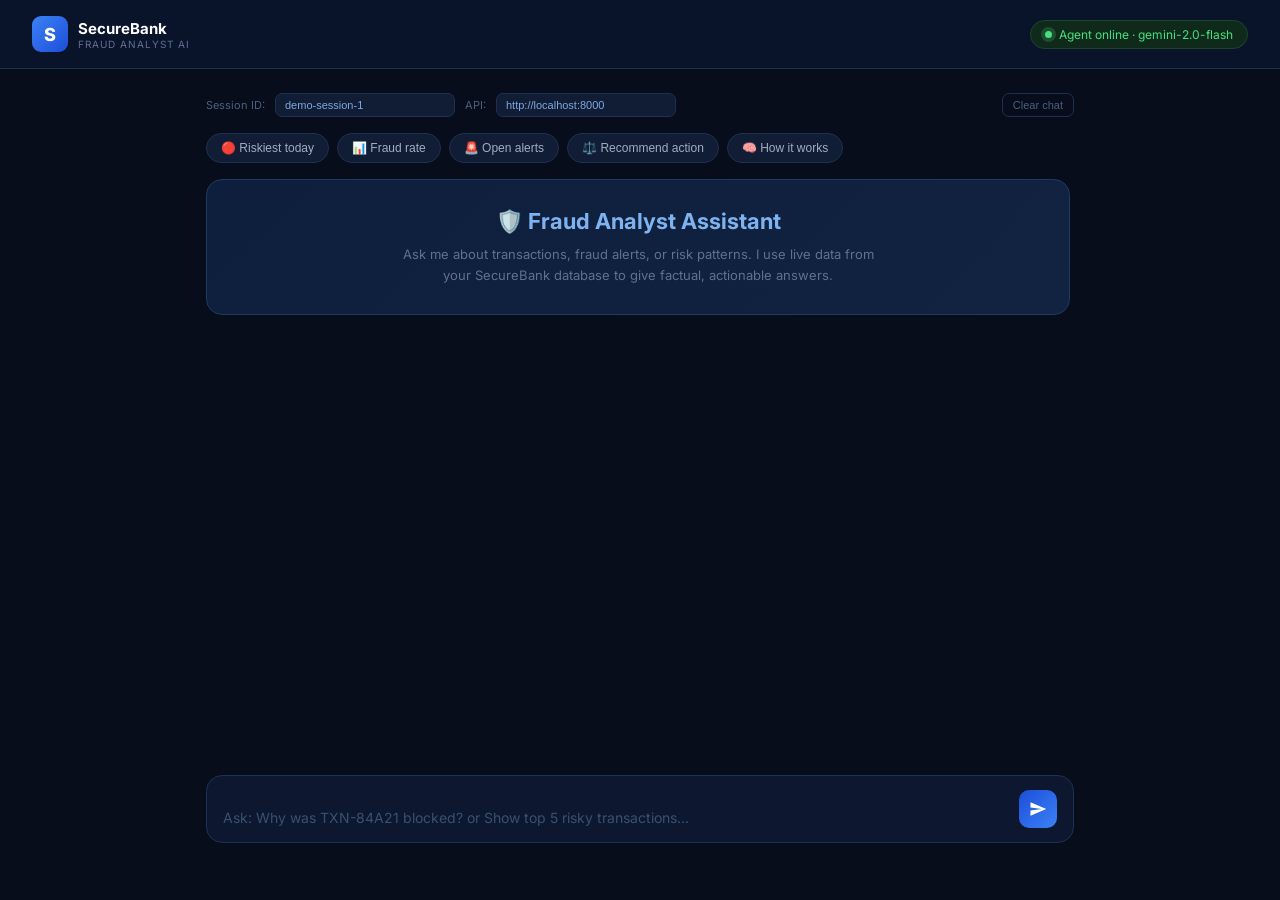
==== backend/agent_chat.html @ fdf643be "Add full project files: frontend, backend, ML models, and presentation" ====
﻿<!DOCTYPE html>
<html lang="en">
<head>
  <meta charset="UTF-8">
  <meta name="viewport" content="width=device-width, initial-scale=1.0">
  <title>SecureBank | Fraud Analyst AI</title>
  <link rel="preconnect" href="https://fonts.googleapis.com">
  <link href="https://fonts.googleapis.com/css2?family=Inter:wght@300;400;500;600;700&display=swap" rel="stylesheet">
  <style>
    *, *::before, *::after { box-sizing: border-box; margin: 0; padding: 0; }
    html, body { height: 100%; font-family: Inter, sans-serif; }

    body {
      background: #070d1a;
      color: #e2e8f0;
      display: flex;
      flex-direction: column;
      align-items: center;
      min-height: 100vh;
    }

    /* ── Top bar ── */
    header {
      width: 100%;
      padding: 16px 32px;
      background: rgba(11,23,48,0.8);
      backdrop-filter: blur(12px);
      border-bottom: 1px solid #1e3050;
      display: flex;
      align-items: center;
      justify-content: space-between;
      position: sticky;
      top: 0;
      z-index: 10;
    }
    .brand { display: flex; align-items: center; gap: 10px; }
    .brand-mark {
      width: 36px; height: 36px; border-radius: 9px;
      background: linear-gradient(135deg, #3b82f6, #1d4ed8);
      display: grid; place-items: center;
      font-weight: 800; font-size: 18px; color: #fff;
    }
    .brand-name { font-size: 15px; font-weight: 700; color: #fff; }
    .brand-sub  { font-size: 10px; color: #607090; letter-spacing: 1px; text-transform: uppercase; }
    .status-pill {
      display: flex; align-items: center; gap: 7px;
      background: #0f2a1a; border: 1px solid #1a4530;
      border-radius: 20px; padding: 6px 14px; font-size: 12px; color: #4ade80;
    }
    .dot { width: 7px; height: 7px; border-radius: 50%; background: #4ade80;
           box-shadow: 0 0 0 4px rgba(74,222,128,0.2); animation: pulse 2s infinite; }
    @keyframes pulse { 0%,100%{opacity:1} 50%{opacity:.4} }

    /* ── Main chat area ── */
    main {
      flex: 1;
      width: 100%;
      max-width: 900px;
      display: flex;
      flex-direction: column;
      padding: 24px 16px;
      gap: 16px;
    }

    /* ── Quick prompts ── */
    .quick-prompts {
      display: flex;
      gap: 8px;
      flex-wrap: wrap;
    }
    .qp-btn {
      background: #111c35;
      border: 1px solid #1e3050;
      border-radius: 20px;
      padding: 7px 14px;
      font-size: 12px;
      color: #a0aec0;
      cursor: pointer;
      transition: all .2s;
    }
    .qp-btn:hover { background: #1a2e55; color: #fff; border-color: #3b82f6; }

    /* ── Messages ── */
    #messages {
      flex: 1;
      display: flex;
      flex-direction: column;
      gap: 14px;
      overflow-y: auto;
      min-height: 300px;
      max-height: calc(100vh - 320px);
      padding-right: 4px;
    }
    #messages::-webkit-scrollbar { width: 5px; }
    #messages::-webkit-scrollbar-track { background: transparent; }
    #messages::-webkit-scrollbar-thumb { background: #1e3050; border-radius: 4px; }

    .msg {
      display: flex;
      gap: 12px;
      max-width: 85%;
      animation: fadeUp .25s ease;
    }
    @keyframes fadeUp { from { opacity:0; transform: translateY(8px); } to { opacity:1; transform: none; } }

    .msg.user { align-self: flex-end; flex-direction: row-reverse; }
    .msg.bot  { align-self: flex-start; }

    .avatar {
      width: 36px; height: 36px; border-radius: 50%;
      flex-shrink: 0;
      display: grid; place-items: center;
      font-size: 14px; font-weight: 700;
    }
    .msg.bot  .avatar { background: linear-gradient(135deg, #1d4ed8, #3b82f6); color: #fff; }
    .msg.user .avatar { background: #1e3050; color: #7ea8e0; }

    .bubble {
      padding: 12px 16px;
      border-radius: 16px;
      font-size: 14px;
      line-height: 1.6;
      white-space: pre-wrap;
    }
    .msg.bot  .bubble {
      background: #111c35;
      border: 1px solid #1e3050;
      border-top-left-radius: 4px;
      color: #d1daf0;
    }
    .msg.user .bubble {
      background: linear-gradient(135deg, #1d4ed8, #2563eb);
      border-top-right-radius: 4px;
      color: #fff;
    }

    /* action pill inside bot bubble */
    .action-pill {
      display: inline-flex; align-items: center; gap: 6px;
      margin-top: 10px;
      padding: 5px 12px;
      border-radius: 20px;
      font-size: 11px;
      font-weight: 700;
      letter-spacing: .5px;
    }
    .action-pill.block  { background:#2d1515; color:#f87171; border:1px solid #5c2020; }
    .action-pill.hold   { background:#2a1f0a; color:#fbbf24; border:1px solid #5a3c0a; }
    .action-pill.approve{ background:#0a1f14; color:#4ade80; border:1px solid #0f3d20; }

    /* sources */
    .sources {
      margin-top: 8px;
      font-size: 10px;
      color: #4a6080;
    }

    /* typing indicator */
    .typing .bubble { padding: 14px 16px; }
    .typing-dots { display: flex; gap: 5px; align-items: center; }
    .typing-dots span {
      width: 7px; height: 7px; border-radius: 50%;
      background: #3b82f6; opacity: .6;
      animation: blink 1.2s infinite;
    }
    .typing-dots span:nth-child(2) { animation-delay: .2s; }
    .typing-dots span:nth-child(3) { animation-delay: .4s; }
    @keyframes blink { 0%,80%,100%{opacity:.2} 40%{opacity:1} }

    /* ── Input area ── */
    .input-area {
      background: #0d1830;
      border: 1px solid #1e3050;
      border-radius: 16px;
      padding: 14px 16px;
      display: flex;
      gap: 10px;
      align-items: flex-end;
      position: sticky;
      bottom: 16px;
    }
    #userInput {
      flex: 1;
      background: transparent;
      border: none;
      outline: none;
      color: #e2e8f0;
      font-size: 14px;
      font-family: Inter, sans-serif;
      resize: none;
      max-height: 120px;
      line-height: 1.5;
    }
    #userInput::placeholder { color: #3a5070; }
    #sendBtn {
      width: 38px; height: 38px;
      border-radius: 10px;
      background: linear-gradient(135deg, #1d4ed8, #3b82f6);
      border: none;
      cursor: pointer;
      display: grid; place-items: center;
      flex-shrink: 0;
      transition: opacity .2s;
    }
    #sendBtn:disabled { opacity: .4; cursor: default; }
    #sendBtn svg { width: 18px; height: 18px; fill: #fff; }

    /* ── Session + API bar ── */
    .meta-bar {
      display: flex;
      align-items: center;
      gap: 10px;
      font-size: 11px;
      color: #4a6080;
    }
    .meta-bar input {
      background: #111c35;
      border: 1px solid #1e3050;
      border-radius: 7px;
      padding: 5px 9px;
      color: #7ea8e0;
      font-size: 11px;
      width: 180px;
    }
    .meta-bar label { white-space: nowrap; }
    #clearBtn {
      margin-left: auto;
      background: transparent;
      border: 1px solid #1e3050;
      border-radius: 7px;
      padding: 5px 10px;
      color: #4a6080;
      font-size: 11px;
      cursor: pointer;
    }
    #clearBtn:hover { color: #f87171; border-color: #5c2020; }

    /* ── Welcome card ── */
    .welcome {
      background: linear-gradient(135deg, #0d1f3d, #112340);
      border: 1px solid #1e3a60;
      border-radius: 16px;
      padding: 28px;
      text-align: center;
    }
    .welcome h2 { font-size: 22px; margin-bottom: 10px; color: #7eb3f0; }
    .welcome p  { font-size: 13px; color: #607090; max-width: 480px; margin: 0 auto; line-height: 1.6; }
  </style>
</head>
<body>

<header>
  <div class="brand">
    <div class="brand-mark">S</div>
    <div>
      <div class="brand-name">SecureBank</div>
      <div class="brand-sub">Fraud Analyst AI</div>
    </div>
  </div>
  <div class="status-pill">
    <div class="dot"></div>
    Agent online · gemini-2.0-flash
  </div>
</header>

<main>
  <!-- Meta bar: session + API URL -->
  <div class="meta-bar">
    <label>Session ID:</label>
    <input type="text" id="sessionId" value="demo-session-1" placeholder="session id">
    <label>API:</label>
    <input type="text" id="apiBase" value="http://localhost:8000" placeholder="http://localhost:8000">
    <button id="clearBtn" onclick="clearChat()">Clear chat</button>
  </div>

  <!-- Quick prompts -->
  <div class="quick-prompts">
    <button class="qp-btn" onclick="sendQuick('Show me the riskiest transactions today')">🔴 Riskiest today</button>
    <button class="qp-btn" onclick="sendQuick('What is the current fraud rate?')">📊 Fraud rate</button>
    <button class="qp-btn" onclick="sendQuick('List unresolved high-risk alerts')">🚨 Open alerts</button>
    <button class="qp-btn" onclick="sendQuick('Should I approve or block the latest flagged transaction?')">⚖️ Recommend action</button>
    <button class="qp-btn" onclick="sendQuick('Explain how the fraud detection model works')">🧠 How it works</button>
  </div>

  <!-- Chat messages -->
  <div id="messages">
    <div class="welcome">
      <h2>🛡️ Fraud Analyst Assistant</h2>
      <p>Ask me about transactions, fraud alerts, or risk patterns.
         I use live data from your SecureBank database to give factual, actionable answers.</p>
    </div>
  </div>

  <!-- Input area -->
  <div class="input-area">
    <textarea id="userInput" rows="1" placeholder="Ask: Why was TXN-84A21 blocked? or Show top 5 risky transactions..."></textarea>
    <button id="sendBtn" onclick="sendMessage()">
      <svg viewBox="0 0 24 24"><path d="M2 21l21-9L2 3v7l15 2-15 2v7z"/></svg>
    </button>
  </div>
</main>

<script>
  const messagesEl = document.getElementById('messages');
  const inputEl    = document.getElementById('userInput');
  const sendBtn    = document.getElementById('sendBtn');

  // Auto-resize textarea
  inputEl.addEventListener('input', () => {
    inputEl.style.height = 'auto';
    inputEl.style.height = Math.min(inputEl.scrollHeight, 120) + 'px';
  });
  inputEl.addEventListener('keydown', e => {
    if (e.key === 'Enter' && !e.shiftKey) { e.preventDefault(); sendMessage(); }
  });

  function getBase()    { return document.getElementById('apiBase').value.replace(/\/$/, ''); }
  function getSession() { return document.getElementById('sessionId').value || 'demo-session-1'; }

  function appendMsg(role, text, action, sources) {
    const div = document.createElement('div');
    div.className = 'msg ' + role;

    const av = document.createElement('div');
    av.className = 'avatar';
    av.textContent = role === 'user' ? 'You' : 'AI';

    const bub = document.createElement('div');
    bub.className = 'bubble';
    bub.textContent = text;

    if (action) {
      const pill = document.createElement('div');
      const cls  = action.toLowerCase().includes('block') ? 'block'
                 : action.toLowerCase().includes('approve') ? 'approve' : 'hold';
      pill.className = 'action-pill ' + cls;
      pill.textContent = '⚡ Suggested: ' + action;
      bub.appendChild(document.createElement('br'));
      bub.appendChild(pill);
    }
    if (sources && sources.length) {
      const s = document.createElement('div');
      s.className = 'sources';
      s.textContent = 'Sources: ' + sources.join(', ');
      bub.appendChild(s);
    }

    div.appendChild(av);
    div.appendChild(bub);
    messagesEl.appendChild(div);
    messagesEl.scrollTop = messagesEl.scrollHeight;
    return div;
  }

  function showTyping() {
    const div = document.createElement('div');
    div.className = 'msg bot typing';
    div.id = 'typing';
    div.innerHTML = `<div class="avatar">AI</div>
      <div class="bubble"><div class="typing-dots">
        <span></span><span></span><span></span>
      </div></div>`;
    messagesEl.appendChild(div);
    messagesEl.scrollTop = messagesEl.scrollHeight;
  }

  function removeTyping() {
    const el = document.getElementById('typing');
    if (el) el.remove();
  }

  async function sendMessage() {
    const text = inputEl.value.trim();
    if (!text) return;

    inputEl.value = '';
    inputEl.style.height = 'auto';
    sendBtn.disabled = true;

    appendMsg('user', text);
    showTyping();

    try {
      const res = await fetch(getBase() + '/api/agent/chat', {
        method: 'POST',
        headers: { 'Content-Type': 'application/json' },
        body: JSON.stringify({ session_id: getSession(), message: text })
      });

      if (!res.ok) {
        const err = await res.text();
        throw new Error(`Server ${res.status}: ${err}`);
      }

      const data = await res.json();
      removeTyping();
      appendMsg('bot', data.reply, data.action_suggestion, data.sources);

    } catch (err) {
      removeTyping();
      appendMsg('bot', '⚠️ Could not reach the backend.\n\nMake sure the FastAPI server is running:\n  cd backend\n  uvicorn main:app --reload\n\nError: ' + err.message);
    } finally {
      sendBtn.disabled = false;
      inputEl.focus();
    }
  }

  function sendQuick(text) {
    inputEl.value = text;
    sendMessage();
  }

  function clearChat() {
    messagesEl.innerHTML = `<div class="welcome">
      <h2>🛡️ Fraud Analyst Assistant</h2>
      <p>Ask me about transactions, fraud alerts, or risk patterns. I use live data from your SecureBank database to give factual, actionable answers.</p>
    </div>`;
    // Generate new session
    document.getElementById('sessionId').value = 'session-' + Math.random().toString(36).slice(2, 8);
  }
</script>
</body>
</html>
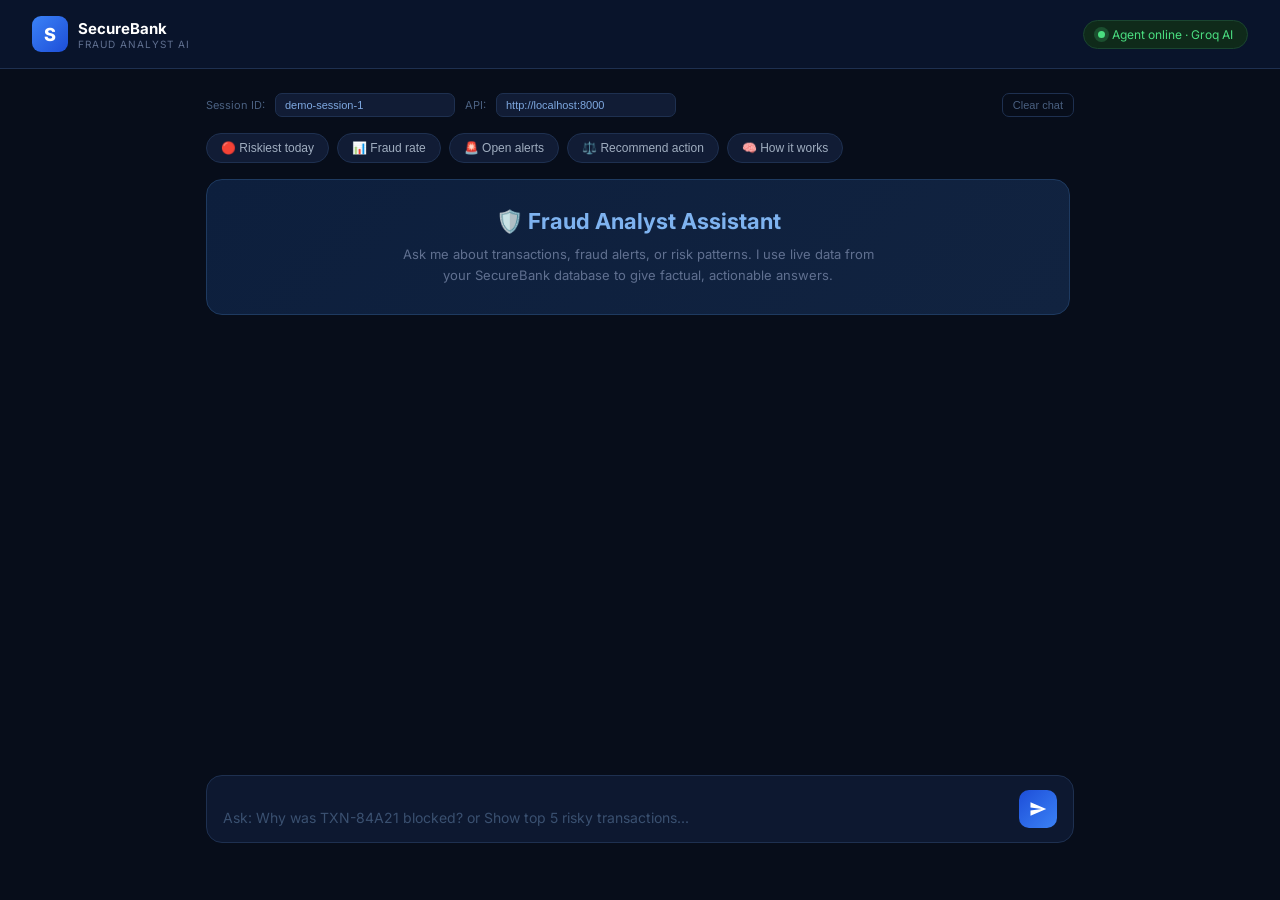
==== commit ecdc4b38: "Integrate Groq API for Fraud Analyst AI, wire dashboard to live backend, and serve frontend static f" ====
--- a/backend/agent_chat.html
+++ b/backend/agent_chat.html
@@ -1,4 +1,4 @@
-﻿<!DOCTYPE html>
+<!DOCTYPE html>
 <html lang="en">
 <head>
   <meta charset="UTF-8">
@@ -259,7 +259,7 @@
   </div>
   <div class="status-pill">
     <div class="dot"></div>
-    Agent online · gemini-2.0-flash
+    Agent online · Groq AI
   </div>
 </header>
 
